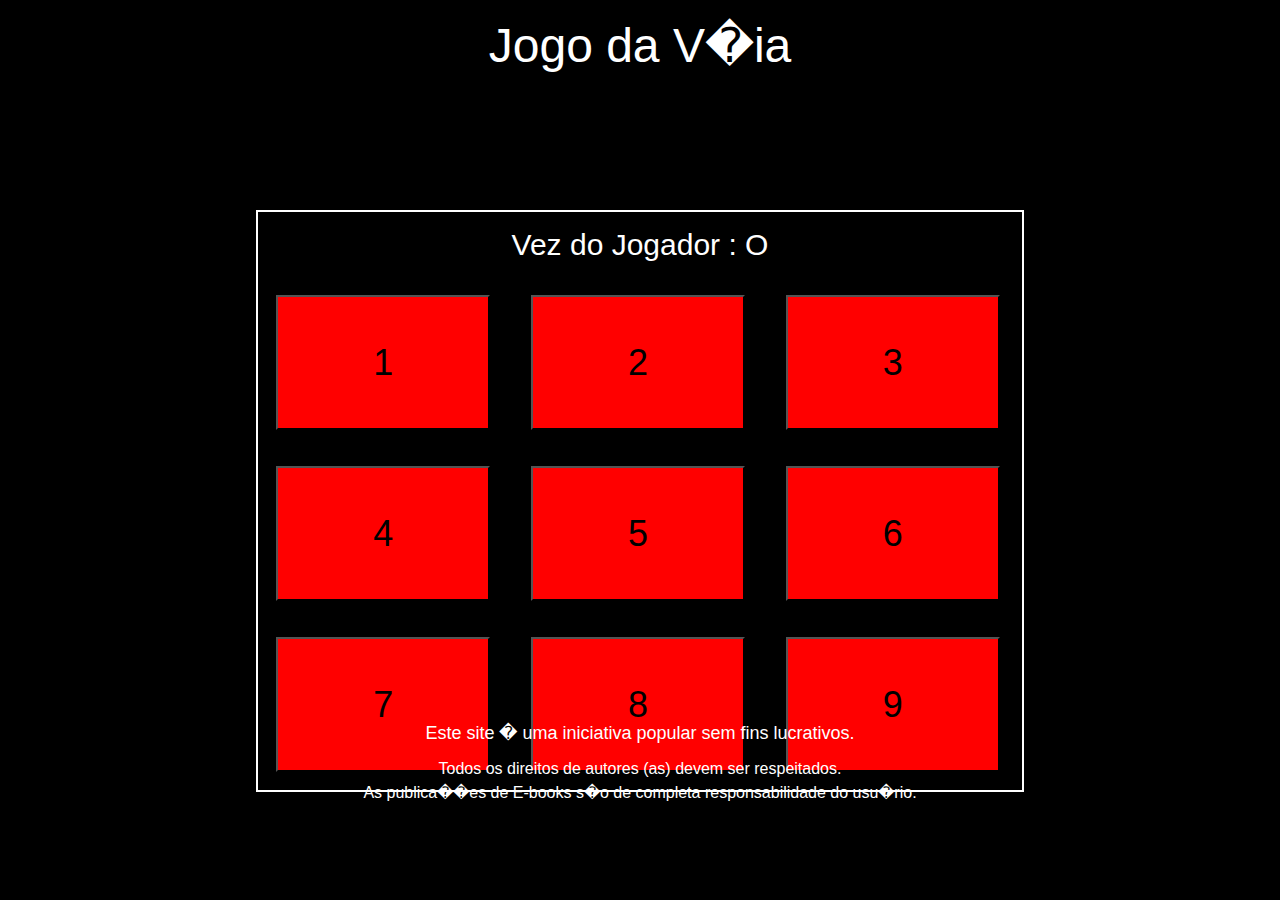
==== jogar.html @ f8878b3b "primeiro commit" ====
<!DOCTYPE html>
	<head>

	<meta name="viewport" content="width=device-width, initial-scale=1">
	<link rel="stylesheet" href="https://www.w3schools.com/w3css/4/w3.css">
	<link rel="stylesheet" href="estilo.css" type="text/css">
	<link href="https://cdnjs.cloudflare.com/ajax/libs/font-awesome/5.13.0/css/all.min.css" rel="stylesheet">

	<title>
		Jogo Da V�ia
	</title>

	</head>

<body class="w3-black">
	

<style>
	#jogando {
		background-color:black;
		margin-right:20%;
		margin-left:20%;
		margin-top:10%;
		border: solid 2px white;	
	}
	#jogando button{
		background-color:red;
		padding:5%;
		margin:2.4%;
		width:28%;
		height:28%;	
	}
	#jogando button:hover{
		border: solid 2px white;
	}
	
	.corpo{
		height: 700px;
		width:100%;
	}
	.corpo a{
		text-decoration:none;	
	}
	#titulo{
		
	}
	
</style>
	
	
<script src="app.js"></script>


<div class="corpo">



	<div id="titulo">

		<a href="jogar.html" >
		<h1 class=" w3-center w3-xxxlarge" value="jogo da velha">	 
		Jogo da V�ia</h1> </a>
	</div>


	<div id="jogando">
		
		<h2 id="txtitulo" class=" w3-center" > Vez do Jogador : O</h2>
		
		<button onclick="clicar()" class="w3-xxlarge" id="btnl1c1"> 1</button>
		<button onclick="clicar()" class="w3-xxlarge" id="btnl1c2"> 2</button>
		<button onclick="clicar()" class="w3-xxlarge" id="btnl1c3"> 3</button>
		<br>

		<button onclick="clicar()" class="w3-xxlarge" id="btnl2c1"> 4</button>
		<button onclick="clicar()" class="w3-xxlarge" id="btnl2c2"> 5</button>
		<button onclick="clicar()" class="w3-xxlarge" id="btnl2c3"> 6</button>
		<br>

		<button onclick="clicar()" class="w3-xxlarge" id="btnl3c1"> 7</button>
		<button onclick="clicar()" class="w3-xxlarge" id="btnl3c2"> 8</button>
		<button onclick="clicar()" class="w3-xxlarge" id="btnl3c3"> 9</button>
		<br>

	</div>

</div>

<div>
</div>

<div class= "rodape">
		
	<h5 class="w3-center w3-text-white">
		Este site � uma iniciativa popular sem fins lucrativos.
	</h5>
	<h6 class="w3-center w3-text-white">
		Todos os direitos de autores (as) devem ser respeitados. <br>
		As publica��es de E-books s�o de completa responsabilidade do usu�rio.
	</h6>
</div>



</body>



</html>
---- estilo.css ----
body{
margin:0px;
padding:0px;
border:0px;
font-family: arial, helvetica, sans-serif;
background-color:black;
}




/*

body li:hover{
	-moz-transform: scale(1.2);
    	-webkit-transform: scale(1.2);
    	-o-transform: scale(1.2);
    	-ms-transform: scale(1.2);
    	transform: scale(1.2);
}


.cabecalho{
	
	width: 100%;
	background-color: black;
	color: white;
	
}
.cabecalho a {
	text-decoration:none;
}

.menubarra{
	height: 60px;
	padding: 10px;
	marging:0px;
	width: 100%;
	background-color: #550000;
	display:flex;

	
	

}
.menubarra ul{
	list-style: none;
	position: absolute;
}
.menubarra li {
	float:left;
 	
}

.menubarra ul a {
	margin:3px;
	text-decoration:none;
	border-radius:5px;
	padding:3px;
}

.navertical {
	background-color:#550000;
	display: flex;
	display: none;
	
}


.menubarra li :hover{
	background-color: #920000;
	border-radius:5px;
 	
}	
.navertical li :hover{
	background-color: #920000;
	border-radius:5px;
 	
}
.menubarra ul :hover .navertical {
	background-color: #550000;
	display: block;
	height:300px;
	width: 200px;
	
}







.corpo{
	
	background-color: black;
	margin-top:10px;
	width: 100%;
	float:left;
}


#centro{
	
	width: 60%;
	float: left;
	background-color: yellow;
}

#navegando{
	width: 20%;
	float: right;
	background-color: #550000;
}




#menu{
	
	padding-left:20px;
	padding-right:20px;
	color:white;
	width: 20%;
	float: left;
	background-color: #005500;}

#menu ul{
	list-style: none;
	padding:0px}
#menu  a {
	text-decoration: none;}
#menu ul li{
	border: solid 2px  black;
	background-color: green;}

.rodape{
	padding: 20px;
	hight:200px;
	width: 100%;
	background-color: #750000;}

#entrar{
	background-color: green;
	
	margin-left:33.3%;
	margin-right:33.3%;
	padding:20px;	
}
#entrar input, label{
	margin:10px;
	border-radius:50px;
	height: 35px;
}
#cadastrar{
	background-color: green;
	margin-left:33.3%;
	margin-right:33.3%;
	padding:20px;	
}
#cadastrar input, label{
	margin:10px;
	border-radius:50px;
	height: 35px;
}

.btnbotao:hover {
	-moz-transform: scale(1.5);
    	-webkit-transform: scale(1.5);
    	-o-transform: scale(1.5);
    	-ms-transform: scale(1.5);
    	transform: scale(1.5);
}
*/
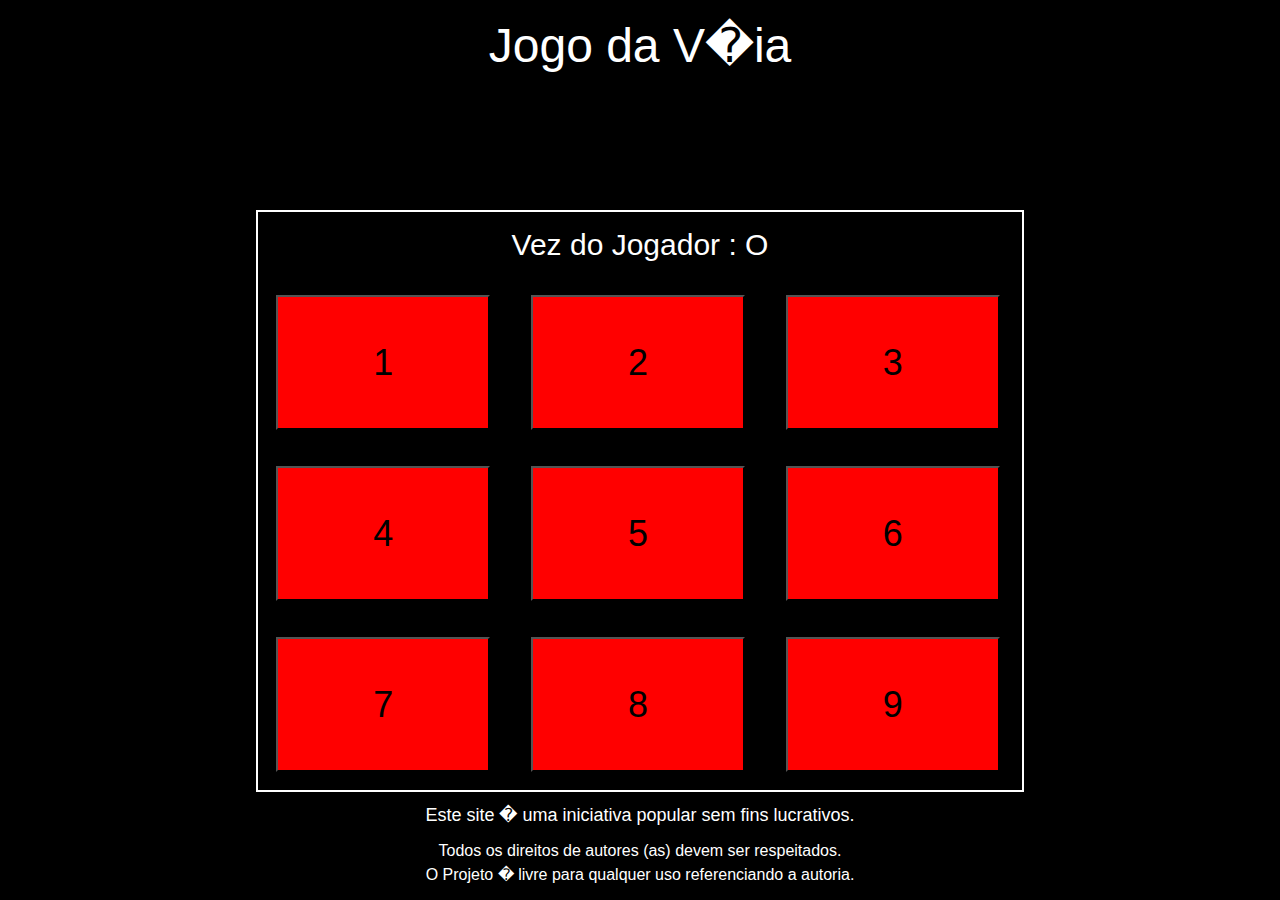
==== commit d498c459: "add arq jogar.html q abriga o html,css e js" ====
--- a/jogar.html
+++ b/jogar.html
@@ -16,6 +16,17 @@
 	
 
 <style>
+	body{
+		margin:0px;
+		padding:0px;
+		border:0px;
+		font-family: arial, helvetica, sans-serif;
+		background-color:black;
+	}
+
+
+
+
 	#jogando {
 		background-color:black;
 		margin-right:20%;
@@ -37,6 +48,7 @@
 	.corpo{
 		height: 700px;
 		width:100%;
+		position:absolute;
 	}
 	.corpo a{
 		text-decoration:none;	
@@ -44,11 +56,188 @@
 	#titulo{
 		
 	}
+	.rodape{ display:block; }
 	
 </style>
 	
 	
-<script src="app.js"></script>
+<script >
+
+//vari�veis q ser�o associadas aos elementos html do tabuleiro
+var l1c1;
+var l1c2;
+var l1c3;
+
+var l2c1;
+var l2c2;
+var l2c3;
+
+var l3c1;
+var l3c2;
+var l3c3;
+
+//inicializando o jogo com a vez do jogador X
+var jogador = "X";
+	
+	
+	
+function clicar(){
+
+	
+	//mostrando no console e alterando o titulo 
+	//indicando de qem �  a vez
+
+	console.log("Jogador: "+jogador)
+	texto = document.getElementById('txtitulo');
+	texto.innerHTML = "Vez do Jogador : "+ jogador;
+	mudarJogador()
+
+	//buscando o id do elemento clicado
+	var btn = event.target.id;
+	
+	//alterando texto do botao clicado
+	var txt = document.getElementById(btn).innerHTML = jogador;
+
+
+
+	//atribuindo os valores do html para variaveis js
+
+	l1c1 = document.getElementById('btnl1c1').innerHTML;
+	l1c2 = document.getElementById('btnl1c2').innerHTML;
+	l1c3 = document.getElementById('btnl1c3').innerHTML;
+
+	l2c1 = document.getElementById('btnl2c1').innerHTML;
+	l2c2 = document.getElementById('btnl2c2').innerHTML;
+	l2c3 = document.getElementById('btnl2c3').innerHTML;
+
+	l3c1 = document.getElementById('btnl3c1').innerHTML;
+	l3c2 = document.getElementById('btnl3c2').innerHTML;
+	l3c3 = document.getElementById('btnl3c3').innerHTML;
+
+
+
+
+	//chamando fun��o para verificar se algu�m ganhou
+	verificarGanhador();
+
+		
+
+		console.log("primeira casa "+l1c1);	
+}
+	
+	
+	
+
+
+
+
+
+
+	//alterando entre jogadores
+	function mudarJogador(){
+		
+			if (jogador == "X"){
+				jogador = "O";
+				return jogador
+				
+			} else {
+				jogador = "X";
+				return jogador	
+					
+			} 
+				
+	}
+
+
+function verificarGanhador(){
+	
+
+	//horizontal
+	if(l1c1 ==l1c2 && l1c1 == l1c3){
+	alert("ora ora temos um ganhador -> "+l1c1);
+	
+	avisarGanhador();
+		sleep(1000);
+	location.reload();
+	
+	}
+	else if(l2c1 ==l2c2 && l2c1 ==l2c3){
+	alert("ora ora temos um ganhador -> "+l2c1);
+	location.reload();
+	}
+	else if(l3c1==l3c2 && l3c1==l3c3) {
+	alert("ora ora temos um ganhador -> "+l3c1);
+	location.reload();
+	}
+
+	//vertical
+	else if(l1c1==l2c1 && l1c1==l3c1) {
+	alert("ora ora temos um ganhador -> "+l1c1);
+	location.reload();
+	}
+	else if(l1c2==l2c2 && l1c2==l3c2) {
+	alert("ora ora temos um ganhador -> "+l1c2);
+	location.reload();
+	}
+	else if(l1c3==l2c3 && l2c3==l3c3) {
+	alert("ora ora temos um ganhador -> "+l1c3);
+	location.reload();
+	}
+	
+	//diagonal
+	else if (l1c1 == l2c2 && l1c1 == l3c3){
+	alert("ora ora temos um ganhador -> "+l1c1);
+	location.reload();
+	}
+	else if(l1c3 == l2c2 && l1c3 == l3c1){
+	alert("ora ora temos um ganhador -> "+l1c3);
+	location.reload();
+	}
+	
+}
+
+	/*
+	/a desenvolver/
+	function criarPlacar(){
+	}*/
+
+
+
+
+	
+		
+
+function avisarGanhador(){
+		//guardar elemento pai como body
+		var elem_pai = document.body;
+		
+		//criando elemento h1
+		var mensagemGanhador = document.createElement('h1');
+
+		//estilizando o h1 criado acima
+		mensagemGanhador.style.backgroundColor = "red";
+		mensagemGanhador.style.width="60%";
+		mensagemGanhador.style.height="300px";
+		mensagemGanhador.style.marginTop="300px";
+		mensagemGanhador.style.position="absolute";
+		mensagemGanhador.style.marginLeft="20%";
+		mensagemGanhador.style.marginRight="20%";
+		mensagemGanhador.style.textAlign="center";
+		mensagemGanhador.style.padding="10%";
+		
+		console.log(mensagemGanhador);
+
+		//atribuindo o h1 como filho do body
+		elem_pai.appendChild(mensagemGanhador);
+		
+		//criando mensagem de notifica��o de vencedor
+		var textovitoria = document.createTextNode("voce ganhou "+jogador);
+		mensagemGanhador.appendChild(textovitoria);
+		console.log(elem_pai);
+}
+
+
+</script>
 
 
 <div class="corpo">
@@ -84,10 +273,6 @@
 
 	</div>
 
-</div>
-
-<div>
-</div>
 
 <div class= "rodape">
 		
@@ -96,11 +281,16 @@
 	</h5>
 	<h6 class="w3-center w3-text-white">
 		Todos os direitos de autores (as) devem ser respeitados. <br>
-		As publica��es de E-books s�o de completa responsabilidade do usu�rio.
+		O Projeto � livre para qualquer uso referenciando a autoria.
 	</h6>
 </div>
 
 
+</div>
+
+
+
+
 
 </body>
 
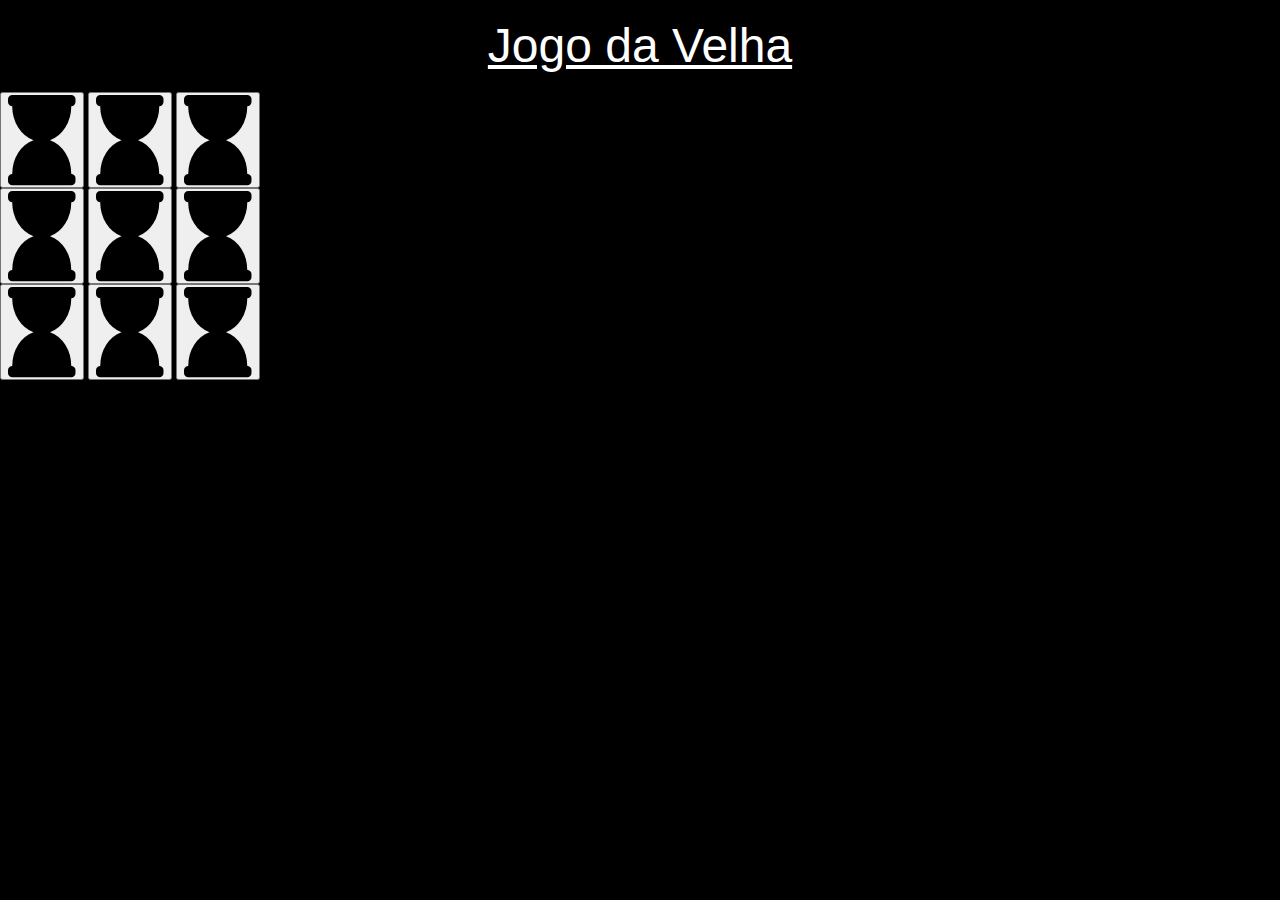
==== commit c4927cad: "up ux" ====
--- a/jogar.html
+++ b/jogar.html
@@ -1,299 +1,63 @@
 <!DOCTYPE html>
+<html lang="pt-br">
 	<head>
+		<meta charset="UTF-8">
+		<meta http-equiv="X-UA-Compatible" content="IE=edge">
+		<meta name="viewport" content="width=device-width, initial-scale=1.0">
+		<link rel="stylesheet" href="https://www.w3schools.com/w3css/4/w3.css">
+		<link href="https://cdnjs.cloudflare.com/ajax/libs/font-awesome/5.13.0/css/all.min.css" rel="stylesheet">
+		<link rel="stylesheet" href="css/style.css">
+		<title>Jogo Da Velha</title>
+	</head>
+	<body class="w3-black" onload="loadGame()">
+		<div class="corpo">
+			<div id="titulo">
+				<a href="jogar.html" >
+					<h1 class=" w3-center w3-xxxlarge" value="jogo da velha">Jogo da Velha</h1> 
+				</a>
+			</div>
+			<h2 id="subTitulo" class=" w3-center" > 
+			</h2>
+			<div id="tabuleiro">
+				<div class="row">
+					<button class="btn" onclick="clicar(this)" class="w3-xxlarge" id="btnl1c1"> 
+						<i  style="font-size: 6em" class="fa fa-hourglass" aria-hidden="true"></i>
+					</button>
+					<button class="btn" onclick="clicar(this)" class="w3-xxlarge" id="btnl1c2">
+						<i  style="font-size: 6em" class="fa fa-hourglass" aria-hidden="true"></i>
+					</button>
+					<button class="btn" onclick="clicar(this)" class="w3-xxlarge" id="btnl1c3">
+						<i  style="font-size: 6em" class="fa fa-hourglass" aria-hidden="true"></i>
+					</button>
+				</div>
+				<div class="row">
+					<button class="btn" onclick="clicar(this)" class="w3-xxlarge" id="btnl2c1">
+						<i  style="font-size: 6em" class="fa fa-hourglass" aria-hidden="true"></i>
+					</button>
+					<button class="btn" onclick="clicar(this)" class="w3-xxlarge" id="btnl2c2">
+						<i  style="font-size: 6em" class="fa fa-hourglass" aria-hidden="true"></i>
+					</button>
+					<button class="btn" onclick="clicar(this)" class="w3-xxlarge" id="btnl2c3">
+						<i  style="font-size: 6em" class="fa fa-hourglass" aria-hidden="true"></i>
+					</button>
+				</div>
+				<div class="row">
+					<button class="btn" onclick="clicar(this)" class="w3-xxlarge" id="btnl3c1">
+						<i  style="font-size: 6em" class="fa fa-hourglass" aria-hidden="true"></i>
+					</button>
+					<button class="btn" onclick="clicar(this)" class="w3-xxlarge" id="btnl3c2">
+						<i  style="font-size: 6em" class="fa fa-hourglass" aria-hidden="true"></i>
+					</button>
+					<button class="btn" onclick="clicar(this)" class="w3-xxlarge" id="btnl3c3">
+						<i  style="font-size: 6em" class="fa fa-hourglass" aria-hidden="true"></i>
+					</button>
+				</div>
+			</div>
 
-	<meta name="viewport" content="width=device-width, initial-scale=1">
-	<link rel="stylesheet" href="https://www.w3schools.com/w3css/4/w3.css">
-	<link rel="stylesheet" href="estilo.css" type="text/css">
-	<link href="https://cdnjs.cloudflare.com/ajax/libs/font-awesome/5.13.0/css/all.min.css" rel="stylesheet">
-
-	<title>
-		Jogo Da V�ia
-	</title>
-
-	</head>
-
-<body class="w3-black">
-	
-
-<style>
-	body{
-		margin:0px;
-		padding:0px;
-		border:0px;
-		font-family: arial, helvetica, sans-serif;
-		background-color:black;
-	}
-
-
-
-
-	#jogando {
-		background-color:black;
-		margin-right:20%;
-		margin-left:20%;
-		margin-top:10%;
-		border: solid 2px white;	
-	}
-	#jogando button{
-		background-color:red;
-		padding:5%;
-		margin:2.4%;
-		width:28%;
-		height:28%;	
-	}
-	#jogando button:hover{
-		border: solid 2px white;
-	}
-	
-	.corpo{
-		height: 700px;
-		width:100%;
-		position:absolute;
-	}
-	.corpo a{
-		text-decoration:none;	
-	}
-	#titulo{
-		
-	}
-	.rodape{ display:block; }
-	
-</style>
-	
-	
-<script >
-
-//vari�veis q ser�o associadas aos elementos html do tabuleiro
-var l1c1;
-var l1c2;
-var l1c3;
-
-var l2c1;
-var l2c2;
-var l2c3;
-
-var l3c1;
-var l3c2;
-var l3c3;
-
-//inicializando o jogo com a vez do jogador X
-var jogador = "X";
-	
-	
-	
-function clicar(){
-
-	
-	//mostrando no console e alterando o titulo 
-	//indicando de qem �  a vez
-
-	console.log("Jogador: "+jogador)
-	texto = document.getElementById('txtitulo');
-	texto.innerHTML = "Vez do Jogador : "+ jogador;
-	mudarJogador()
-
-	//buscando o id do elemento clicado
-	var btn = event.target.id;
-	
-	//alterando texto do botao clicado
-	var txt = document.getElementById(btn).innerHTML = jogador;
-
-
-
-	//atribuindo os valores do html para variaveis js
-
-	l1c1 = document.getElementById('btnl1c1').innerHTML;
-	l1c2 = document.getElementById('btnl1c2').innerHTML;
-	l1c3 = document.getElementById('btnl1c3').innerHTML;
-
-	l2c1 = document.getElementById('btnl2c1').innerHTML;
-	l2c2 = document.getElementById('btnl2c2').innerHTML;
-	l2c3 = document.getElementById('btnl2c3').innerHTML;
-
-	l3c1 = document.getElementById('btnl3c1').innerHTML;
-	l3c2 = document.getElementById('btnl3c2').innerHTML;
-	l3c3 = document.getElementById('btnl3c3').innerHTML;
-
-
-
-
-	//chamando fun��o para verificar se algu�m ganhou
-	verificarGanhador();
-
-		
-
-		console.log("primeira casa "+l1c1);	
-}
-	
-	
-	
-
-
-
-
-
-
-	//alterando entre jogadores
-	function mudarJogador(){
-		
-			if (jogador == "X"){
-				jogador = "O";
-				return jogador
+			<div class= "rodape" id="rodape">	
 				
-			} else {
-				jogador = "X";
-				return jogador	
-					
-			} 
-				
-	}
-
-
-function verificarGanhador(){
-	
-
-	//horizontal
-	if(l1c1 ==l1c2 && l1c1 == l1c3){
-	alert("ora ora temos um ganhador -> "+l1c1);
-	
-	avisarGanhador();
-		sleep(1000);
-	location.reload();
-	
-	}
-	else if(l2c1 ==l2c2 && l2c1 ==l2c3){
-	alert("ora ora temos um ganhador -> "+l2c1);
-	location.reload();
-	}
-	else if(l3c1==l3c2 && l3c1==l3c3) {
-	alert("ora ora temos um ganhador -> "+l3c1);
-	location.reload();
-	}
-
-	//vertical
-	else if(l1c1==l2c1 && l1c1==l3c1) {
-	alert("ora ora temos um ganhador -> "+l1c1);
-	location.reload();
-	}
-	else if(l1c2==l2c2 && l1c2==l3c2) {
-	alert("ora ora temos um ganhador -> "+l1c2);
-	location.reload();
-	}
-	else if(l1c3==l2c3 && l2c3==l3c3) {
-	alert("ora ora temos um ganhador -> "+l1c3);
-	location.reload();
-	}
-	
-	//diagonal
-	else if (l1c1 == l2c2 && l1c1 == l3c3){
-	alert("ora ora temos um ganhador -> "+l1c1);
-	location.reload();
-	}
-	else if(l1c3 == l2c2 && l1c3 == l3c1){
-	alert("ora ora temos um ganhador -> "+l1c3);
-	location.reload();
-	}
-	
-}
-
-	/*
-	/a desenvolver/
-	function criarPlacar(){
-	}*/
-
-
-
-
-	
-		
-
-function avisarGanhador(){
-		//guardar elemento pai como body
-		var elem_pai = document.body;
-		
-		//criando elemento h1
-		var mensagemGanhador = document.createElement('h1');
-
-		//estilizando o h1 criado acima
-		mensagemGanhador.style.backgroundColor = "red";
-		mensagemGanhador.style.width="60%";
-		mensagemGanhador.style.height="300px";
-		mensagemGanhador.style.marginTop="300px";
-		mensagemGanhador.style.position="absolute";
-		mensagemGanhador.style.marginLeft="20%";
-		mensagemGanhador.style.marginRight="20%";
-		mensagemGanhador.style.textAlign="center";
-		mensagemGanhador.style.padding="10%";
-		
-		console.log(mensagemGanhador);
-
-		//atribuindo o h1 como filho do body
-		elem_pai.appendChild(mensagemGanhador);
-		
-		//criando mensagem de notifica��o de vencedor
-		var textovitoria = document.createTextNode("voce ganhou "+jogador);
-		mensagemGanhador.appendChild(textovitoria);
-		console.log(elem_pai);
-}
-
-
-</script>
-
-
-<div class="corpo">
-
-
-
-	<div id="titulo">
-
-		<a href="jogar.html" >
-		<h1 class=" w3-center w3-xxxlarge" value="jogo da velha">	 
-		Jogo da V�ia</h1> </a>
-	</div>
-
-
-	<div id="jogando">
-		
-		<h2 id="txtitulo" class=" w3-center" > Vez do Jogador : O</h2>
-		
-		<button onclick="clicar()" class="w3-xxlarge" id="btnl1c1"> 1</button>
-		<button onclick="clicar()" class="w3-xxlarge" id="btnl1c2"> 2</button>
-		<button onclick="clicar()" class="w3-xxlarge" id="btnl1c3"> 3</button>
-		<br>
-
-		<button onclick="clicar()" class="w3-xxlarge" id="btnl2c1"> 4</button>
-		<button onclick="clicar()" class="w3-xxlarge" id="btnl2c2"> 5</button>
-		<button onclick="clicar()" class="w3-xxlarge" id="btnl2c3"> 6</button>
-		<br>
-
-		<button onclick="clicar()" class="w3-xxlarge" id="btnl3c1"> 7</button>
-		<button onclick="clicar()" class="w3-xxlarge" id="btnl3c2"> 8</button>
-		<button onclick="clicar()" class="w3-xxlarge" id="btnl3c3"> 9</button>
-		<br>
-
-	</div>
-
-
-<div class= "rodape">
-		
-	<h5 class="w3-center w3-text-white">
-		Este site � uma iniciativa popular sem fins lucrativos.
-	</h5>
-	<h6 class="w3-center w3-text-white">
-		Todos os direitos de autores (as) devem ser respeitados. <br>
-		O Projeto � livre para qualquer uso referenciando a autoria.
-	</h6>
-</div>
-
-
-</div>
-
-
-
-
-
-</body>
-
-
-
+			</div>
+		</div>
+		<script src="js/logica.js"></script>
+	</body>
 </html>
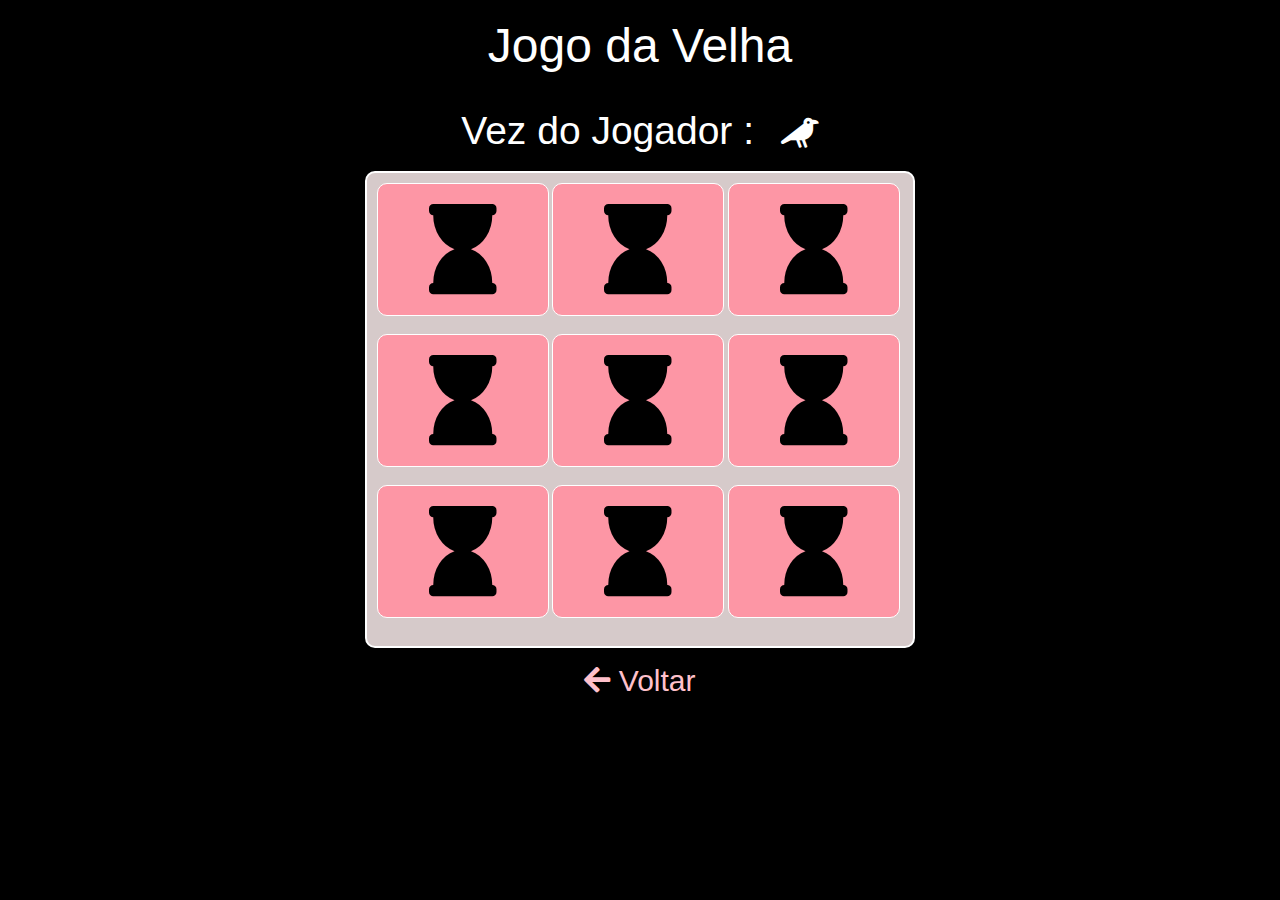
==== commit cec87900: "adicionando pagina de regras" ====
--- a/jogar.html
+++ b/jogar.html
@@ -1,14 +1,14 @@
 <!DOCTYPE html>
 <html lang="pt-br">
-	<head>
-		<meta charset="UTF-8">
-		<meta http-equiv="X-UA-Compatible" content="IE=edge">
-		<meta name="viewport" content="width=device-width, initial-scale=1.0">
-		<link rel="stylesheet" href="https://www.w3schools.com/w3css/4/w3.css">
-		<link href="https://cdnjs.cloudflare.com/ajax/libs/font-awesome/5.13.0/css/all.min.css" rel="stylesheet">
-		<link rel="stylesheet" href="css/style.css">
-		<title>Jogo Da Velha</title>
-	</head>
+<head>
+	<meta charset="UTF-8">
+	<meta http-equiv="X-UA-Compatible" content="IE=edge">
+	<meta name="viewport" content="width=device-width, initial-scale=1.0">
+	<link rel="stylesheet" href="https://www.w3schools.com/w3css/4/w3.css">
+	<link href="https://cdnjs.cloudflare.com/ajax/libs/font-awesome/5.13.0/css/all.min.css" rel="stylesheet">
+	<link rel="stylesheet" href="css/style.css">
+	<title>Jogo Da Velha</title>
+</head>
 	<body class="w3-black" onload="loadGame()">
 		<div class="corpo">
 			<div id="titulo">
@@ -16,8 +16,7 @@
 					<h1 class=" w3-center w3-xxxlarge" value="jogo da velha">Jogo da Velha</h1> 
 				</a>
 			</div>
-			<h2 id="subTitulo" class=" w3-center" > 
-			</h2>
+			<h2 id="subTitulo" class=" w3-center" ></h2>
 			<div id="tabuleiro">
 				<div class="row">
 					<button class="btn" onclick="clicar(this)" class="w3-xxlarge" id="btnl1c1"> 
@@ -54,9 +53,10 @@
 				</div>
 			</div>
 
-			<div class= "rodape" id="rodape">	
-				
-			</div>
+			<a href="index.html" style="text-decoration: none; margin-top: 10px; font-size: 2rem;">
+				<i class="fa fa-arrow-left" style="color: pink;" aria-hidden="true"></i>
+				<span style="color: pink;">Voltar</span>
+			</a>
 		</div>
 		<script src="js/logica.js"></script>
 	</body>
--- a/css/style.css
+++ b/css/style.css
@@ -0,0 +1,59 @@
+body{
+    margin:0px;
+    padding:0px;
+    border:0px;
+    font-family: arial, helvetica, sans-serif;
+    background-color:rgb(43, 5, 5);
+}
+
+.corpo{
+    height: 100vh;
+    width: 100vw;
+    display: flex;
+    flex-direction: column;
+    align-items: center;
+}
+
+#tabuleiro {
+    background-color: rgb(214, 202, 202);
+    height: 53vh;
+    width: 43vw;
+    border: solid 2px white;
+    border-radius: 10px;
+    padding: 10px;
+    display: flex;
+    justify-content: center;
+    flex-wrap: wrap;
+    overflow: hidden;
+}
+
+.row{
+    width: 100%;
+    height: 30%;
+    display: grid;
+    grid-template-columns: 1fr 1fr 1fr;
+      
+}
+
+.btn{
+    background-color:rgb(253, 150, 165);
+    border: solid 1px white;
+    border-radius: 10px;
+    padding:1%;
+
+    width: 98%;
+    height: 98%;
+}
+
+.btn:hover{
+    transform: scale(1.05);
+    border: solid 1px rgb(253, 150, 165);
+    transition: 0.5s;
+}
+
+
+.corpo a{
+    text-decoration:none;	
+}
+
+.rodape{ display:block; }